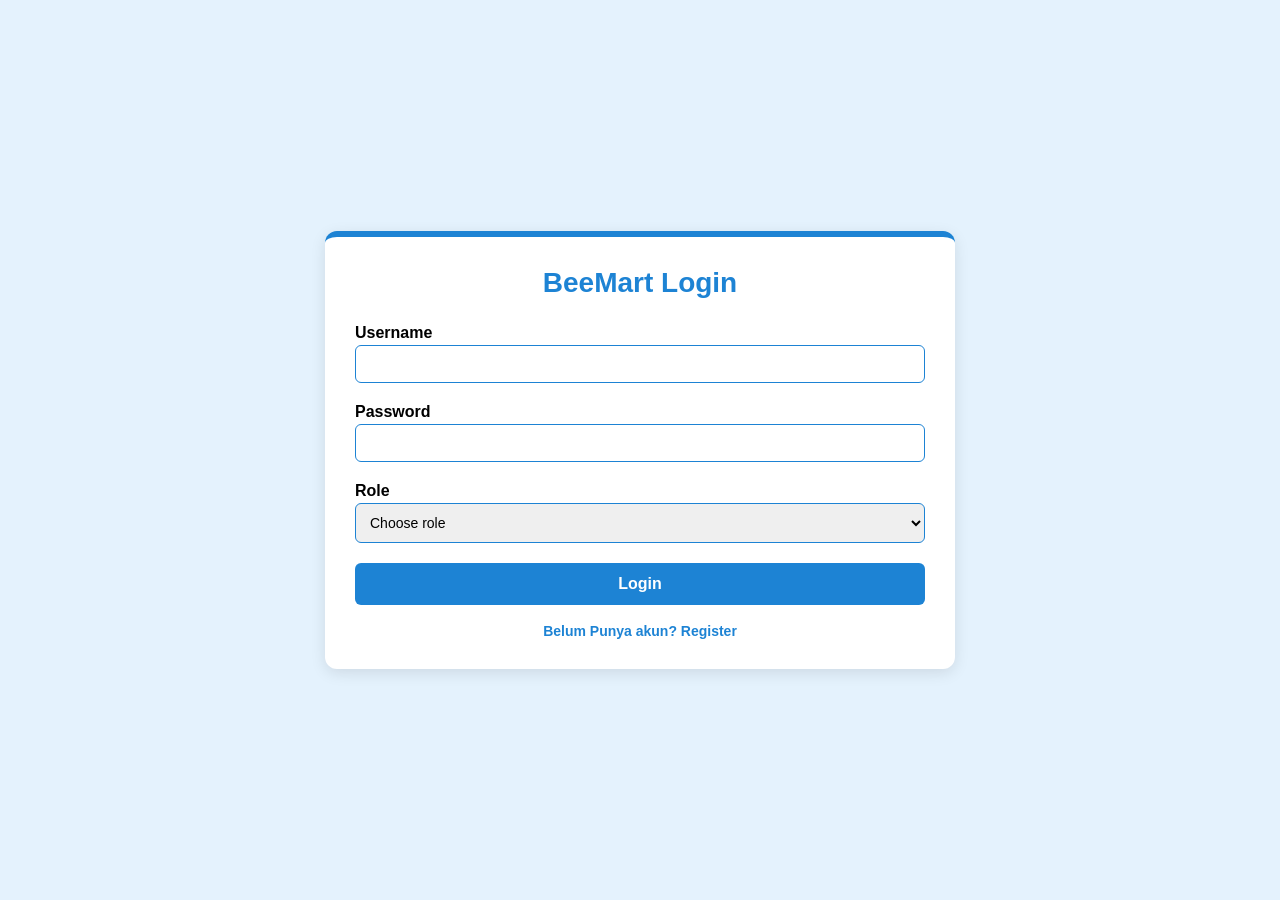
==== Frontend/index.html @ 0dc08c5c "Initial commit: BeeMart Project" ====
<!DOCTYPE html>
<html lang="en">
<head>
    <meta charset="UTF-8">
    <meta name="viewport" content="width=device-width, initial-scale=1.0">
    <link rel="stylesheet" href="style.css">
    <title>BeeMart/Login</title>
</head>
<body>

    <div class="container">
        <h1>BeeMart Login</h1>

        <form id="loginForm">
            <h4>Username</h4>
            <input type="text" id="username" required>

            <h4>Password</h4>
            <input type="password" id="password" required>

            <h4>Role</h4>
            <select id="role" required>
                <option value="" disabled selected>Choose role</option>
                <option value="Admin">Admin</option>
                <option value="Kasir">Kasir</option>
            </select>

            <button type="submit">Login</button>
            <p><b>Belum Punya akun? <a href="register.html">Register</a></b></p>
        </form>
    </div>

    <script>
        const API_BASE = 'http://localhost:5046/api/v1';

        function showToast(message, type = 'error') {
            const colors = { success: '#1d83d4', error: '#f84131', info: '#005499' };
            const t = document.createElement('div');
            t.style.cssText = `
                position: fixed; top: 20px; right: 20px;
                padding: 12px 20px; background: ${colors[type] || colors.info};
                color: white; border-radius: 8px; font-weight: bold;
                font-size: 14px; box-shadow: 0 4px 15px rgba(0,0,0,0.2);
                z-index: 9999; max-width: 350px;
            `;
            t.textContent = message;
            document.body.appendChild(t);
            setTimeout(() => t.remove(), 3000);
        }

        const form = document.getElementById("loginForm");

        form.addEventListener("submit", async function(event) {
            event.preventDefault();

            const username = document.getElementById("username").value.trim();
            const password = document.getElementById("password").value;
            const role = document.getElementById("role").value;

            if (!username || !password || !role) {
                showToast('Username, Password, dan Role wajib diisi.');
                return;
            }

            try {
                const res = await fetch(`${API_BASE}/auth/login`, {
                    method: 'POST',
                    headers: { 'Content-Type': 'application/json' },
                    body: JSON.stringify({ username, password, role })
                });

                if (!res.ok) {
                    const err = await res.json().catch(() => ({}));
                    throw new Error(err.message || 'Invalid login');
                }

                const user = await res.json();

                // Simpan user login
                localStorage.setItem('currentUser', JSON.stringify(user));

                showToast(`Selamat datang, ${user.fullName}`, 'success');

                // Redirect sesuai role
                setTimeout(() => {
                    if (user.role === 'Kasir') {
                        window.location.href = 'cashier.html';
                    } else if (user.role === 'Admin') {
                        window.location.href = 'admin.html';
                    }
                }, 700);

            } catch (err) {
                showToast(err.message);
            }
        });

        // Kalau sudah login, redirect otomatis
        const existing = localStorage.getItem('currentUser');
        if (existing) {
            try {
                const u = JSON.parse(existing);
                if (u.role === 'Kasir') window.location.href = 'cashier.html';
                else if (u.role === 'Admin') window.location.href = 'admin.html';
            } catch {}
        }
    </script>

</body>
</html>
---- Frontend/style.css ----
:root{
    --blue: #1d83d4;
    --hoverBlue: #005499;
    --redLogout: #f84131;
    --redLogoutHover: #a0291f;
}


* {
    margin: 0;
    padding: 0;
    box-sizing: border-box;
}


/*login and register*/
body {
    font-family: Arial, sans-serif;
    background-color: #e4f2fd;
    display: flex;
    justify-content: center;
    align-items: center;
    min-height: 100vh;
}

.container {
    background-color: white;
    padding: 30px;
    width: 70vh;
    border-radius: 12px;
    box-shadow: 0 4px 15px rgba(0, 0, 0, 0.1);
    border-top: 6px solid #1d83d4;
}

h1 {
    text-align: center;
    margin-bottom: 25px;
    color: var(--blue);
    font-size: 28px;
}

form {
    display: flex;
    flex-direction: column;
}

form h4 {
    margin-bottom: 3px;
}

label {
    font-weight: bold;
    
}

input, select {
    padding: 10px;
    margin-bottom: 20px;
    border: 1px solid var(--blue);
    border-radius: 6px;
    font-size: 14px;
}

input:focus, select:focus {
    outline: none;
    border-color: var(--blue);
}

button {
    padding: 12px;
    background-color: var(--blue);
    color: white;
    border: none;
    border-radius: 6px;
    font-size: 16px;
    font-weight: bold;
    cursor: pointer;
    margin-bottom: 18px;
}

button:hover {
    background-color: var(--hoverBlue);
}

form p {
    color: var(--blue);
    text-align: center;
    font-size: 14px;
}
form a {
    text-decoration: none;
    color: var(--blue);
}
form a:hover{
    color: var(--hoverBlue);
}

/*Cashier & admin*/
.cashier-page {
    display: block;
    min-width: 100vh;
    background-color: #e4f2fd;
    
}

.navbar {
    display: flex;
    justify-content: space-between;
    align-items: center;
    padding: 15px 40px;
    background-color:var(--blue);    
    position: sticky;
    top: 0;
    z-index: 1000;
}

.logo {
    font-size: 26px;
    font-weight: bold;
    color: white;
    text-decoration: none;
}

.nav-links {
    display: flex;
    list-style: none;
    gap: 30px;
}

.nav-links a {
    text-decoration: none;
    font-size: 15px;
    transition: 0.3s;
}

.nav-links a:hover,
.nav-links a.active {
    color: var(--blue);
}

.nav-right {
    display: flex;
    align-items: center;
    gap: 20px;
}

#tanggal {
    color: white;
    font-size: 15px;
}

.logout-btn {
    background-color: var(--redLogout);
    color: white;
    padding: 10px 22px;
    border-radius: 8px;
    text-decoration: none;
    transition: 0.3s;
}

.logout-btn:hover {
    background-color: var(--redLogoutHover);
}

.kotak {
    background-color: white;
    margin: 30px auto;
    padding: 25px 30px;
    width: 90%;
    max-width: 850px;
    border-radius: 12px;
    box-shadow: 0 4px 15px rgba(0, 0, 0, 0.1);
}

.tab-switch {
    display: flex;
    gap: 10px;
    margin-bottom: 20px;
    border-bottom: 2px solid var(--blue);
    padding-bottom: 10px;
}

.tab-btn {
    background-color: #e4f2fd;
    color: var(--blue);
    border: none;
    padding: 10px 18px;
    border-radius: 8px;
    font-weight: bold;
    cursor: pointer;
    margin-bottom: 0;
    transition: 0.3s;
}

.tab-btn.active,
.tab-btn:hover {
    background-color: var(--blue);
    color: white;
}

.invoice-row {
    justify-content: space-between;
    align-items: center;
    background-color: #e4f2fd;
    padding: 10px 15px;
    border-radius: 8px;
    margin-bottom: 15px;
    font-size: 15px;
}

.invoice-label {
    font-weight: bold;
}


.search-row input {
    width: 100%;
    margin-bottom: 12px;
}

.produk-list {
    overflow-y: auto;
    margin-bottom: 20px;
}

.produk-item {
    display: flex;
    justify-content: space-between;
    align-items: center;
    padding: 10px 15px;
    border-bottom: 1px solid var(--blue);
}

.produk-item:last-child {
    border-bottom: none;
}

.produk-item .nama {
    font-weight: bold;
    
}

.produk-item .harga {
    color: var(--blue);
    font-size: 13px;
    margin-left: 10px;
}

.produk-item button {
    margin-bottom: 0;
    padding: 6px 14px;
    font-size: 13px;
    background-color: var(--blue);
}

.daftar-belanja {
    margin-bottom: 15px;
}

.daftar-belanja h4 {
    margin-bottom: 10px;
    
}

.cart-list {
    border: 1px solid #e4f2fd;
    border-radius: 8px;
    min-height: 60px;
}

.cart-item {
    display: flex;
    justify-content: space-between;
    align-items: center;
    padding: 8px 0;
    border-bottom: 1px dashed #dceaf5;
}

.cart-item:last-child {
    border-bottom: none;
}

.cart-item .info {
    display: flex;
    flex-direction: column;
}

.cart-item .info .nama {
    font-weight: bold;
    
}

.cart-item .info .qty {
    font-size: 12px;
    color: var(--blue);
}

.cart-item .hapus-btn {
    background-color: var(--redLogout);
    color: white;
    border: none;
    padding: 5px 12px;
    border-radius: 6px;
    cursor: pointer;
    font-size: 12px;
    margin-bottom: 0;
}

.cart-item .hapus-btn:hover {
    background-color: var(--redLogoutHover);
}

.empty-cart {
    color: #999;
    font-size: 13px;
    text-align: center;
    padding: 10px 0;
}

.total-row {
    display: flex;
    align-items: right;
    justify-content: flex-end;
    font-size: 18px;
    font-weight: bold;
    padding: 12px 15px;
    margin-bottom: 15px;
    gap: 5px;
}

.total-row #totalHarga {
    color: var(--blue);
}

.bayar-btn {
    width: 100%;
    padding: 14px;
    font-size: 16px;
    margin-bottom: 0;
}

.history-item {
    padding: 10px 0;
    border-bottom: 1px dashed #dceaf5;
    font-size: 14px;
}

.history-item:last-child {
    border-bottom: none;
}

.history-item .inv {
    font-weight: bold;
    color: var(--blue);
    font-family: monospace;
}

.history-item .detail {
    color: #555;
    font-size: 13px;
    margin-top: 4px;
}

.history-item .total {
    font-weight: bold;
    
}

button.btn-pilih {
    padding: 6px 10px;
    background-color: var(--blue);
    color: white;
    border: none;
    border-radius: 6px;
    font-size: 14px;
    font-weight: bold;
    cursor: pointer;
    margin-bottom: -1px;
}

.panel-pilih {
    margin-bottom: 20px;
}

.panel-pilih-inner {
    background-color: #e4f2fd;
    border: 1px solid var(--blue);
    border-radius: 8px;
    padding: 12px 15px;
    font-size: 14px;
}

.panel-atas {
    display: flex;
    gap: 6px;
    align-items: center;
    margin-bottom: 10px;
}

.panel-bawah {
    display: flex;
    align-items: flex-start;
    justify-content: space-between;
    gap: 20px;
}

.panel-kiri,
.panel-stock-kolom {
    display: flex;
    flex-direction: column;
    gap: 2px;           
}

.panel-harga,
.panel-stock {
    font-weight: bold;
    font-size: 15px;
}

.panel-kanan {
    display: flex;
    align-items: center;
    margin-left: auto;  
    padding-top: 0;    
}

.panel-qty-row {
    display: flex;
    align-items: center;
    gap: 8px;
}


.input-qty {
    width: 70px;
    padding: 6px 8px;
    border: 1px solid var(--blue);
    border-radius: 6px;
    font-size: 14px;
    margin-bottom: 0;
}

.btn-masukkan {
    padding: 6px 12px;
    font-size: 13px;
    background-color: var(--blue);
    color: white;
    border: none;
    border-radius: 6px;
    font-weight: bold;
    cursor: pointer;
    margin-bottom: 0;
}

.btn-masukkan:hover {
    background-color: var(--hoverBlue);
}
button.hapus-btn {
    padding: 6px 10px;
    background-color: var(--redLogout);
    color: white;
    border: none;
    border-radius: 6px;
    font-size: 14px;
    font-weight: bold;
    cursor: pointer;
    margin-bottom: -1px;
}

.btn-masukkan:hover {
    background-color: var(--hoverBlue);
}

.panel-nilai {
    font-weight: bold;
}

.metode-row {
    display: flex;
    align-items: center;
    justify-content: flex-end;
    gap: 10px;
    margin-bottom: 15px;
}

.metode-label {
    font-weight: bold;
    font-size: 14px;
}

.metode-select {
    padding: 8px 70px 8px 10px;
    border: 1px solid var(--blue);
    border-radius: 6px;
    font-size: 14px;
    margin-bottom: 0;
    background-color: white;
    cursor: pointer;
    text-align: left;
}

/* ===== History Transaction ===== */
.history-header {
    margin-bottom: 15px;
}

.history-title {
    font-style: italic;
    font-size: 15px;
    margin-bottom: 10px;
    color: #999;
}

.history-kasir {
    font-weight: bold;
    color: var(--blue);
    font-size: 13px;
}

.history-filter {
    display: flex;
    align-items: center;
    gap: 10px;
    flex-wrap: wrap;
}

.history-filter-label {
    font-weight: bold;
    font-size: 14px;
}

.history-date-wrap {
    position: relative;
    display: flex;
    align-items: center;
}

.history-date-input {
    padding: 8px 34px 8px 10px;
    border: 1px solid var(--blue);
    border-radius: 6px;
    font-size: 14px;
    margin-bottom: 0;
    width: 150px;
}

.history-date-picker {
    position: absolute;
    left: 0;
    top: 0;
    width: 100%;
    height: 100%;
    opacity: 0;
    pointer-events: none;
}

.history-cal-icon {
    position: absolute;
    right: 8px;
    cursor: pointer;
    font-size: 16px;
    user-select: none;
}

.history-cari-btn {
    padding: 8px 16px;
    font-size: 14px;
    background-color: var(--blue);
    color: white;
    border: none;
    border-radius: 6px;
    font-weight: bold;
    cursor: pointer;
    margin-bottom: 0;
}

.history-cari-btn:hover {
    background-color: var(--hoverBlue);
}

.history-table-wrap {
    overflow: hidden;
}

/* ===== Pagination History ===== */
.history-pagination {
    display: flex;
    justify-content: center;
    align-items: center;
    gap: 6px;
    margin-top: 15px;
    flex-wrap: wrap;
}

.history-pagination button {
    padding: 6px 12px;
    font-size: 14px;
    background-color: #e4f2fd;
    color: var(--blue);
    border: 1px solid var(--blue);
    border-radius: 6px;
    font-weight: bold;
    cursor: pointer;
    margin-bottom: 0;
}

.history-pagination button:hover {
    background-color: var(--blue);
    color: white;
}

.history-pagination button.active {
    background-color: var(--blue);
    color: white;
}

.history-pagination button:disabled {
    opacity: 0.5;
    cursor: not-allowed;
}

/* ===== Dropdown "..." pagination ===== */
.page-more {
    position: relative;
    display: inline-block;
}

.page-more-menu {
    display: none;
    position: absolute;
    bottom: 100%;
    left: 50%;
    transform: translateX(-50%);
    margin-bottom: 6px;
    background-color: white;
    border: 1px solid var(--blue);
    border-radius: 6px;
    padding: 6px;
    box-shadow: 0 4px 12px rgba(0,0,0,0.15);
    z-index: 50;
    max-height: 220px;
    overflow-y: auto;
    flex-wrap: wrap;
    gap: 4px;
    width: max-content;
    max-width: 220px;
}

.page-more-menu.show {
    display: flex;
}

.page-more-menu button {
    padding: 6px 10px;
    font-size: 13px;
    background-color: #e4f2fd;
    color: var(--blue);
    border: 1px solid var(--blue);
    border-radius: 6px;
    font-weight: bold;
    cursor: pointer;
    margin-bottom: 0;
}

.page-more-menu button:hover {
    background-color: var(--blue);
    color: white;
}

.page-more-menu button.active {
    background-color: var(--blue);
    color: white;
}

.page-more-btn {
    padding: 6px 12px;
    font-size: 14px;
    background-color: #e4f2fd;
    color: var(--blue);
    border: 1px solid var(--blue);
    border-radius: 6px;
    font-weight: bold;
    cursor: pointer;
    margin-bottom: 0;
}

.page-more-btn:hover {
    background-color: var(--blue);
    color: white;
}
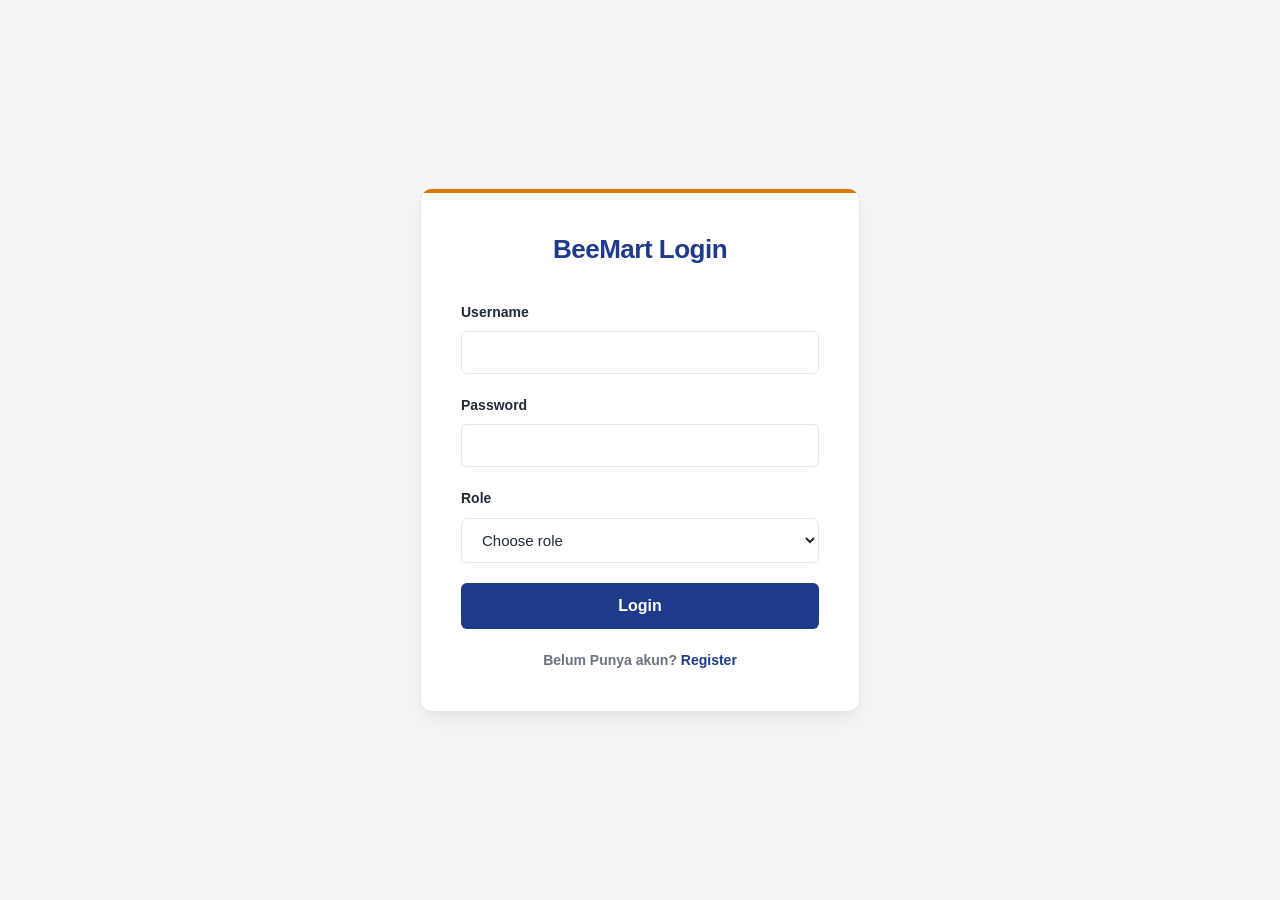
==== commit b12ff983: "revisi" ====
--- a/Frontend/index.html
+++ b/Frontend/index.html
@@ -23,7 +23,7 @@
             <select id="role" required>
                 <option value="" disabled selected>Choose role</option>
                 <option value="Admin">Admin</option>
-                <option value="Kasir">Kasir</option>
+                <option value="Cashier">Kasir</option>
             </select>
 
             <button type="submit">Login</button>
@@ -31,81 +31,45 @@
         </form>
     </div>
 
-    <script>
-        const API_BASE = 'http://localhost:5046/api/v1';
+<script>
+    const API_BASE = 'http://localhost:5046/api/v1';
 
-        function showToast(message, type = 'error') {
-            const colors = { success: '#1d83d4', error: '#f84131', info: '#005499' };
-            const t = document.createElement('div');
-            t.style.cssText = `
-                position: fixed; top: 20px; right: 20px;
-                padding: 12px 20px; background: ${colors[type] || colors.info};
-                color: white; border-radius: 8px; font-weight: bold;
-                font-size: 14px; box-shadow: 0 4px 15px rgba(0,0,0,0.2);
-                z-index: 9999; max-width: 350px;
-            `;
-            t.textContent = message;
-            document.body.appendChild(t);
-            setTimeout(() => t.remove(), 3000);
+    function showToast(message, type = 'error') {
+        const colors = { success: '#1d83d4', error: '#f84131', info: '#005499' };
+        const t = document.createElement('div');
+        t.style.cssText = `position:fixed;top:20px;right:20px;padding:12px 20px;background:${colors[type]};color:white;border-radius:8px;font-weight:bold;z-index:9999;`;
+        t.textContent = message;
+        document.body.appendChild(t);
+        setTimeout(() => t.remove(), 3000);
+    }
+
+    document.getElementById("loginForm").addEventListener("submit", async function(e) {
+        e.preventDefault();
+        const username = document.getElementById("username").value.trim();
+        const password = document.getElementById("password").value;
+        const role = document.getElementById("role").value; // Pastikan value di HTML adalah "Admin" dan "Cashier"
+
+        try {
+            const res = await fetch(`${API_BASE}/auth/login`, {
+                method: 'POST',
+                headers: { 'Content-Type': 'application/json' },
+                body: JSON.stringify({ username, password, role })
+            });
+            const data = await res.json();
+
+            if (!res.ok) throw new Error(data.message || 'Invalid login');
+
+            // Simpan Token & Data User
+            localStorage.setItem('currentUser', JSON.stringify(data));
+            showToast(`Selamat datang, ${data.fullName}`, 'success');
+            
+            setTimeout(() => {
+                window.location.href = data.role === 'Cashier' ? 'cashier.html' : 'admin.html';
+            }, 700);
+        } catch (err) {
+            showToast(err.message);
         }
-
-        const form = document.getElementById("loginForm");
-
-        form.addEventListener("submit", async function(event) {
-            event.preventDefault();
-
-            const username = document.getElementById("username").value.trim();
-            const password = document.getElementById("password").value;
-            const role = document.getElementById("role").value;
-
-            if (!username || !password || !role) {
-                showToast('Username, Password, dan Role wajib diisi.');
-                return;
-            }
-
-            try {
-                const res = await fetch(`${API_BASE}/auth/login`, {
-                    method: 'POST',
-                    headers: { 'Content-Type': 'application/json' },
-                    body: JSON.stringify({ username, password, role })
-                });
-
-                if (!res.ok) {
-                    const err = await res.json().catch(() => ({}));
-                    throw new Error(err.message || 'Invalid login');
-                }
-
-                const user = await res.json();
-
-                // Simpan user login
-                localStorage.setItem('currentUser', JSON.stringify(user));
-
-                showToast(`Selamat datang, ${user.fullName}`, 'success');
-
-                // Redirect sesuai role
-                setTimeout(() => {
-                    if (user.role === 'Kasir') {
-                        window.location.href = 'cashier.html';
-                    } else if (user.role === 'Admin') {
-                        window.location.href = 'admin.html';
-                    }
-                }, 700);
-
-            } catch (err) {
-                showToast(err.message);
-            }
-        });
-
-        // Kalau sudah login, redirect otomatis
-        const existing = localStorage.getItem('currentUser');
-        if (existing) {
-            try {
-                const u = JSON.parse(existing);
-                if (u.role === 'Kasir') window.location.href = 'cashier.html';
-                else if (u.role === 'Admin') window.location.href = 'admin.html';
-            } catch {}
-        }
-    </script>
-
+    });
+</script>
 </body>
 </html>
--- a/Frontend/style.css
+++ b/Frontend/style.css
@@ -1,43 +1,81 @@
-
-:root{
-    --blue: #1d83d4;
-    --hoverBlue: #005499;
-    --redLogout: #f84131;
-    --redLogoutHover: #a0291f;
-}
-
+:root {
+    --primary: #1e3a8a;
+    --primary-hover: #172554;
+    --primary-light: #eff6ff;
+    --accent: #d97706;
+    --accent-hover: #b45309;
+    --danger: #dc2626;
+    --danger-hover: #991b1b;
+    --text-main: #1f2937;
+    --text-muted: #6b7280;
+    --bg-body: #f3f4f6;
+    --bg-card: #ffffff;
+    --border-color: #e5e7eb;
+    --shadow-sm: 0 1px 2px 0 rgba(0, 0, 0, 0.05);
+    --shadow-md: 0 4px 6px -1px rgba(0, 0, 0, 0.05), 0 2px 4px -1px rgba(0, 0, 0, 0.03);
+    --shadow-lg: 0 10px 15px -3px rgba(0, 0, 0, 0.05), 0 4px 6px -2px rgba(0, 0, 0, 0.025);
+    --radius-sm: 6px;
+    --radius-md: 8px;
+    --radius-lg: 12px;
+}
 
 * {
     margin: 0;
     padding: 0;
     box-sizing: border-box;
-}
-
-
-/*login and register*/
+    font-family: 'Inter', 'Segoe UI', Tahoma, Geneva, Verdana, sans-serif;
+}
+
 body {
-    font-family: Arial, sans-serif;
-    background-color: #e4f2fd;
+    background-color: var(--bg-body);
+    color: var(--text-main);
     display: flex;
     justify-content: center;
     align-items: center;
     min-height: 100vh;
+    line-height: 1.6;
+    margin: 0;
+    padding: 0;
+    overflow-x: hidden;
+}
+
+body.cashier-page {
+    display: flex;
+    flex-direction: column;
+    align-items: center;
+    justify-content: flex-start;
+    min-height: 100vh;
 }
 
 .container {
-    background-color: white;
-    padding: 30px;
-    width: 70vh;
-    border-radius: 12px;
-    box-shadow: 0 4px 15px rgba(0, 0, 0, 0.1);
-    border-top: 6px solid #1d83d4;
+    background-color: var(--bg-card);
+    padding: 40px;
+    width: 100%;
+    max-width: 440px;
+    border-radius: var(--radius-lg);
+    box-shadow: var(--shadow-lg);
+    border: 1px solid var(--border-color);
+    position: relative;
+    overflow: hidden;
+}
+
+.container::before {
+    content: '';
+    position: absolute;
+    top: 0;
+    left: 0;
+    width: 100%;
+    height: 4px;
+    background-color: var(--accent);
 }
 
 h1 {
     text-align: center;
-    margin-bottom: 25px;
-    color: var(--blue);
-    font-size: 28px;
+    margin-bottom: 30px;
+    color: var(--primary);
+    font-size: 26px;
+    font-weight: 700;
+    letter-spacing: -0.5px;
 }
 
 form {
@@ -46,488 +84,479 @@
 }
 
 form h4 {
-    margin-bottom: 3px;
-}
-
-label {
-    font-weight: bold;
-    
+    margin-bottom: 8px;
+    font-size: 14px;
+    color: var(--text-main);
+    font-weight: 600;
 }
 
 input, select {
-    padding: 10px;
+    padding: 12px 16px;
     margin-bottom: 20px;
-    border: 1px solid var(--blue);
-    border-radius: 6px;
-    font-size: 14px;
+    border: 1px solid var(--border-color);
+    border-radius: var(--radius-sm);
+    font-size: 15px;
+    color: var(--text-main);
+    background-color: var(--bg-card);
+    transition: all 0.2s ease;
 }
 
 input:focus, select:focus {
     outline: none;
-    border-color: var(--blue);
+    border-color: var(--primary);
+    box-shadow: 0 0 0 3px var(--primary-light);
 }
 
 button {
-    padding: 12px;
-    background-color: var(--blue);
+    padding: 14px;
+    background-color: var(--primary);
     color: white;
     border: none;
-    border-radius: 6px;
+    border-radius: var(--radius-sm);
     font-size: 16px;
-    font-weight: bold;
+    font-weight: 600;
     cursor: pointer;
-    margin-bottom: 18px;
+    transition: background-color 0.2s ease, transform 0.1s ease;
+    margin-bottom: 20px;
 }
 
 button:hover {
-    background-color: var(--hoverBlue);
+    background-color: var(--primary-hover);
+}
+
+button:active {
+    transform: scale(0.98);
 }
 
 form p {
-    color: var(--blue);
+    color: var(--text-muted);
     text-align: center;
     font-size: 14px;
 }
+
 form a {
     text-decoration: none;
-    color: var(--blue);
-}
-form a:hover{
-    color: var(--hoverBlue);
-}
-
-/*Cashier & admin*/
+    color: var(--primary);
+    font-weight: 600;
+}
+
+form a:hover {
+    color: var(--accent);
+}
+
 .cashier-page {
-    display: block;
-    min-width: 100vh;
-    background-color: #e4f2fd;
-    
+    display: flex;
+    flex-direction: column;
+    align-items: center;
+    justify-content: flex-start;
+    min-height: 100vh;
+    width: 100%;
 }
 
 .navbar {
     display: flex;
     justify-content: space-between;
     align-items: center;
-    padding: 15px 40px;
-    background-color:var(--blue);    
+    padding: 16px 48px;
+    background-color: var(--primary);
+    color: white;
     position: sticky;
     top: 0;
     z-index: 1000;
+    box-shadow: var(--shadow-md);
+    width: 100%;
 }
 
 .logo {
-    font-size: 26px;
-    font-weight: bold;
+    font-size: 24px;
+    font-weight: 800;
     color: white;
     text-decoration: none;
-}
-
-.nav-links {
-    display: flex;
-    list-style: none;
-    gap: 30px;
-}
-
-.nav-links a {
+    letter-spacing: 1px;
+}
+
+.logo-bee {
+    color: var(--accent); 
+}
+
+.nav-right {
+    display: flex;
+    align-items: center;
+    gap: 24px;
+}
+
+#headerInfo {
+    color: #e2e8f0 !important;
+    font-size: 14px;
+    font-weight: 500;
+    letter-spacing: 0.5px;
+}
+
+.logout-btn {
+    background-color: var(--danger);
+    color: white;
+    padding: 8px 20px;
+    border: 1px solid rgba(255, 255, 255, 0.4);
+    border-radius: var(--radius-sm);
+    font-weight: 600;
     text-decoration: none;
+    font-size: 14px;
+    transition: all 0.2s ease;
+    border-color: var(--danger);
+}
+
+.logout-btn:hover {
+    background-color: var(--danger-hover);
+    border-color: var(--danger-hover);
+}
+
+.kotak {
+    background-color: var(--bg-card);
+    margin: 40px auto;
+    padding: 32px;
+    width: 95%;
+    max-width: 980px;
+    border-radius: var(--radius-lg);
+    box-shadow: var(--shadow-lg);
+    border: 1px solid var(--border-color);
+}
+
+.tab-switch {
+    display: flex;
+    gap: 8px;
+    margin-bottom: 32px;
+    border-bottom: 1px solid var(--border-color);
+}
+
+.tab-btn {
+    background: transparent;
+    color: var(--text-muted);
+    border: none;
+    padding: 12px 24px;
+    font-weight: 600;
     font-size: 15px;
-    transition: 0.3s;
-}
-
-.nav-links a:hover,
-.nav-links a.active {
-    color: var(--blue);
-}
-
-.nav-right {
-    display: flex;
-    align-items: center;
-    gap: 20px;
-}
-
-#tanggal {
-    color: white;
-    font-size: 15px;
-}
-
-.logout-btn {
-    background-color: var(--redLogout);
-    color: white;
-    padding: 10px 22px;
-    border-radius: 8px;
-    text-decoration: none;
-    transition: 0.3s;
-}
-
-.logout-btn:hover {
-    background-color: var(--redLogoutHover);
-}
-
-.kotak {
-    background-color: white;
-    margin: 30px auto;
-    padding: 25px 30px;
-    width: 90%;
-    max-width: 850px;
-    border-radius: 12px;
-    box-shadow: 0 4px 15px rgba(0, 0, 0, 0.1);
-}
-
-.tab-switch {
-    display: flex;
-    gap: 10px;
-    margin-bottom: 20px;
-    border-bottom: 2px solid var(--blue);
-    padding-bottom: 10px;
-}
-
-.tab-btn {
-    background-color: #e4f2fd;
-    color: var(--blue);
-    border: none;
-    padding: 10px 18px;
-    border-radius: 8px;
-    font-weight: bold;
     cursor: pointer;
-    margin-bottom: 0;
-    transition: 0.3s;
-}
-
-.tab-btn.active,
+    margin-bottom: -1px;
+    border-bottom: 3px solid transparent;
+    border-radius: 0;
+    transition: all 0.2s ease;
+}
+
 .tab-btn:hover {
-    background-color: var(--blue);
-    color: white;
+    color: var(--primary);
+    background-color: #dbebff;
+}
+
+.tab-btn.active {
+    color: var(--primary);
+    border-bottom: 3px solid var(--accent);
 }
 
 .invoice-row {
+    display: flex;
     justify-content: space-between;
     align-items: center;
-    background-color: #e4f2fd;
-    padding: 10px 15px;
-    border-radius: 8px;
-    margin-bottom: 15px;
-    font-size: 15px;
-}
-
-.invoice-label {
-    font-weight: bold;
-}
-
+    background-color: var(--primary-light);
+    padding: 16px 24px;
+    border-radius: var(--radius-md);
+    margin-bottom: 24px;
+    font-size: 16px;
+    font-weight: 600;
+    color: var(--primary);
+    border: 1px solid #dbeafe;
+}
+
+.text-cari p {
+    font-size: 14px;
+    color: var(--text-muted);
+    margin-bottom: 12px;
+}
 
 .search-row input {
     width: 100%;
-    margin-bottom: 12px;
+    margin-bottom: 24px;
+    background-color: var(--bg-body);
+    border: 1px solid var(--border-color);
 }
 
 .produk-list {
     overflow-y: auto;
+    margin-bottom: 24px;
+    border: 1px solid var(--border-color);
+    border-radius: var(--radius-md);
+}
+
+.produk-list table {
+    width: 100%;
+    border-collapse: collapse;
+}
+
+.produk-list th {
+    background-color: var(--primary-light);
+    color: var(--primary);
+    padding: 14px 16px !important;
+    font-weight: 600;
+    font-size: 13px;
+    text-transform: uppercase;
+    letter-spacing: 0.5px;
+    border-bottom: 1px solid var(--border-color);
+}
+
+.produk-list td {
+    padding: 14px 16px !important;
+    border-bottom: 1px solid var(--border-color) !important;
+    border-left: none !important;
+    border-right: none !important;
+    font-size: 14px;
+    color: var(--text-main);
+}
+
+.produk-list tr:hover {
+    background-color: var(--bg-body);
+}
+
+.btn-pilih {
+    background-color: transparent;
+    color: var(--primary);
+    border: 1px solid var(--primary);
+    padding: 6px 16px;
+    border-radius: var(--radius-sm);
+    font-weight: 600;
+    cursor: pointer;
+    margin-bottom: 0;
+    font-size: 13px;
+    transition: all 0.2s ease;
+}
+
+.btn-pilih:hover {
+    background-color: var(--primary);
+    color: white;
+}
+
+.panel-pilih-inner {
+    background-color: var(--bg-body);
+    border: 1px solid var(--border-color);
+    border-radius: var(--radius-md);
+    padding: 24px;
+    margin-bottom: 24px;
+}
+
+.panel-atas {
+    display: flex;
+    gap: 8px;
+    align-items: center;
     margin-bottom: 20px;
-}
-
-.produk-item {
-    display: flex;
+    padding-bottom: 16px;
+    border-bottom: 1px solid var(--border-color);
+}
+
+.panel-nilai {
+    font-weight: 600;
+    font-size: 16px;
+    color: var(--primary);
+}
+
+.panel-bawah {
+    display: flex;
+    align-items: center;
     justify-content: space-between;
-    align-items: center;
-    padding: 10px 15px;
-    border-bottom: 1px solid var(--blue);
-}
-
-.produk-item:last-child {
-    border-bottom: none;
-}
-
-.produk-item .nama {
-    font-weight: bold;
-    
-}
-
-.produk-item .harga {
-    color: var(--blue);
+    gap: 24px;
+    flex-wrap: wrap;
+}
+
+.panel-label {
     font-size: 13px;
-    margin-left: 10px;
-}
-
-.produk-item button {
-    margin-bottom: 0;
-    padding: 6px 14px;
+    color: var(--text-muted);
+    margin-bottom: 4px;
+}
+
+.panel-harga, .panel-stock {
+    font-weight: 700;
+    font-size: 18px;
+    color: var(--text-main);
+}
+
+.panel-qty-row {
+    display: flex;
+    align-items: center;
+    gap: 12px;
+}
+
+.input-qty {
+    width: 80px;
+    padding: 10px;
+    margin-bottom: 0;
+    text-align: center;
+    font-weight: 600;
+}
+
+.btn-masukkan {
+    background-color: var(--accent);
+    color: white;
+    border: none;
+    padding: 10px 20px;
+    border-radius: var(--radius-sm);
+    font-weight: 600;
+    margin-bottom: 0;
+    font-size: 14px;
+}
+
+.btn-masukkan:hover {
+    background-color: var(--accent-hover);
+}
+
+.daftar-belanja h4 {
+    font-size: 16px;
+    margin-bottom: 16px;
+    font-weight: 600;
+    color: var(--text-main);
+}
+
+.cart-list {
+    border: 1px solid var(--border-color);
+    border-radius: var(--radius-md);
+    min-height: 80px;
+}
+
+.cart-list table {
+    width: 100%;
+    border-collapse: collapse;
+}
+
+.cart-list th {
+    background-color: var(--bg-body);
+    color: var(--text-muted);
+    padding: 12px 16px !important;
     font-size: 13px;
-    background-color: var(--blue);
-}
-
-.daftar-belanja {
-    margin-bottom: 15px;
-}
-
-.daftar-belanja h4 {
-    margin-bottom: 10px;
-    
-}
-
-.cart-list {
-    border: 1px solid #e4f2fd;
-    border-radius: 8px;
-    min-height: 60px;
-}
-
-.cart-item {
-    display: flex;
-    justify-content: space-between;
-    align-items: center;
-    padding: 8px 0;
-    border-bottom: 1px dashed #dceaf5;
-}
-
-.cart-item:last-child {
-    border-bottom: none;
-}
-
-.cart-item .info {
-    display: flex;
-    flex-direction: column;
-}
-
-.cart-item .info .nama {
-    font-weight: bold;
-    
-}
-
-.cart-item .info .qty {
+    font-weight: 600;
+    text-align: left;
+    border-bottom: 1px solid var(--border-color);
+}
+
+.cart-list td {
+    padding: 12px 16px !important;
+    border-bottom: 1px solid var(--border-color) !important;
+    border-left: none !important;
+    border-right: none !important;
+    font-size: 14px;
+}
+
+.hapus-btn {
+    background-color: #fee2e2;
+    color: var(--danger);
+    border: 1px solid #fecaca;
+    padding: 6px 12px;
+    border-radius: var(--radius-sm);
     font-size: 12px;
-    color: var(--blue);
-}
-
-.cart-item .hapus-btn {
-    background-color: var(--redLogout);
-    color: white;
-    border: none;
-    padding: 5px 12px;
-    border-radius: 6px;
+    font-weight: 600;
     cursor: pointer;
-    font-size: 12px;
-    margin-bottom: 0;
-}
-
-.cart-item .hapus-btn:hover {
-    background-color: var(--redLogoutHover);
+    margin-bottom: 0;
+    transition: all 0.2s ease;
+}
+
+.hapus-btn:hover {
+    background-color: var(--danger);
+    color: white;
 }
 
 .empty-cart {
-    color: #999;
-    font-size: 13px;
+    color: var(--text-muted);
+    font-size: 14px;
     text-align: center;
-    padding: 10px 0;
+    padding: 32px 0;
+    font-style: italic;
+    display: block;
+    width: 100%;
 }
 
 .total-row {
     display: flex;
-    align-items: right;
+    align-items: center;
     justify-content: flex-end;
     font-size: 18px;
-    font-weight: bold;
-    padding: 12px 15px;
-    margin-bottom: 15px;
-    gap: 5px;
+    font-weight: 600;
+    padding: 24px 0;
+    margin-bottom: 8px;
+    gap: 16px;
+    border-top: 1px solid var(--border-color);
 }
 
 .total-row #totalHarga {
-    color: var(--blue);
+    color: var(--primary);
+    font-size: 28px;
+    font-weight: 800;
+}
+
+.metode-row {
+    display: flex;
+    align-items: center;
+    justify-content: flex-end;
+    gap: 16px;
+    margin-bottom: 32px;
+}
+
+.metode-label {
+    font-weight: 500;
+    font-size: 14px;
+    color: var(--text-muted);
+}
+
+.metode-select {
+    padding: 10px 32px 10px 16px;
+    margin-bottom: 0;
+    font-weight: 600;
+    color: var(--primary);
+    background-color: var(--primary-light);
+    border: 1px solid #dbeafe;
 }
 
 .bayar-btn {
     width: 100%;
-    padding: 14px;
+    padding: 18px;
     font-size: 16px;
-    margin-bottom: 0;
-}
-
-.history-item {
-    padding: 10px 0;
-    border-bottom: 1px dashed #dceaf5;
-    font-size: 14px;
-}
-
-.history-item:last-child {
-    border-bottom: none;
-}
-
-.history-item .inv {
-    font-weight: bold;
-    color: var(--blue);
-    font-family: monospace;
-}
-
-.history-item .detail {
-    color: #555;
-    font-size: 13px;
-    margin-top: 4px;
-}
-
-.history-item .total {
-    font-weight: bold;
-    
-}
-
-button.btn-pilih {
-    padding: 6px 10px;
-    background-color: var(--blue);
-    color: white;
-    border: none;
-    border-radius: 6px;
-    font-size: 14px;
-    font-weight: bold;
-    cursor: pointer;
-    margin-bottom: -1px;
-}
-
-.panel-pilih {
-    margin-bottom: 20px;
-}
-
-.panel-pilih-inner {
-    background-color: #e4f2fd;
-    border: 1px solid var(--blue);
-    border-radius: 8px;
-    padding: 12px 15px;
-    font-size: 14px;
-}
-
-.panel-atas {
-    display: flex;
-    gap: 6px;
-    align-items: center;
-    margin-bottom: 10px;
-}
-
-.panel-bawah {
-    display: flex;
-    align-items: flex-start;
-    justify-content: space-between;
-    gap: 20px;
-}
-
-.panel-kiri,
-.panel-stock-kolom {
-    display: flex;
-    flex-direction: column;
-    gap: 2px;           
-}
-
-.panel-harga,
-.panel-stock {
-    font-weight: bold;
-    font-size: 15px;
-}
-
-.panel-kanan {
-    display: flex;
-    align-items: center;
-    margin-left: auto;  
-    padding-top: 0;    
-}
-
-.panel-qty-row {
-    display: flex;
-    align-items: center;
-    gap: 8px;
-}
-
-
-.input-qty {
-    width: 70px;
-    padding: 6px 8px;
-    border: 1px solid var(--blue);
-    border-radius: 6px;
-    font-size: 14px;
-    margin-bottom: 0;
-}
-
-.btn-masukkan {
-    padding: 6px 12px;
-    font-size: 13px;
-    background-color: var(--blue);
-    color: white;
-    border: none;
-    border-radius: 6px;
-    font-weight: bold;
-    cursor: pointer;
-    margin-bottom: 0;
-}
-
-.btn-masukkan:hover {
-    background-color: var(--hoverBlue);
-}
-button.hapus-btn {
-    padding: 6px 10px;
-    background-color: var(--redLogout);
-    color: white;
-    border: none;
-    border-radius: 6px;
-    font-size: 14px;
-    font-weight: bold;
-    cursor: pointer;
-    margin-bottom: -1px;
-}
-
-.btn-masukkan:hover {
-    background-color: var(--hoverBlue);
-}
-
-.panel-nilai {
-    font-weight: bold;
-}
-
-.metode-row {
-    display: flex;
-    align-items: center;
-    justify-content: flex-end;
-    gap: 10px;
-    margin-bottom: 15px;
-}
-
-.metode-label {
-    font-weight: bold;
-    font-size: 14px;
-}
-
-.metode-select {
-    padding: 8px 70px 8px 10px;
-    border: 1px solid var(--blue);
-    border-radius: 6px;
-    font-size: 14px;
-    margin-bottom: 0;
-    background-color: white;
-    cursor: pointer;
-    text-align: left;
-}
-
-/* ===== History Transaction ===== */
+    font-weight: 700;
+    margin-bottom: 0;
+    background-color: var(--primary);
+    letter-spacing: 1px;
+}
+
+.bayar-btn:hover {
+    background-color: var(--primary-hover);
+}
+
 .history-header {
-    margin-bottom: 15px;
+    margin-bottom: 24px;
 }
 
 .history-title {
-    font-style: italic;
-    font-size: 15px;
-    margin-bottom: 10px;
-    color: #999;
+    font-size: 16px;
+    margin-bottom: 16px;
+    font-weight: 600;
+    font-style: normal;
+    color: var(--text-main);
 }
 
 .history-kasir {
-    font-weight: bold;
-    color: var(--blue);
-    font-size: 13px;
+    color: var(--accent);
+    font-weight: 700;
+    margin-left: 8px;
 }
 
 .history-filter {
     display: flex;
     align-items: center;
-    gap: 10px;
+    gap: 16px;
     flex-wrap: wrap;
+    background-color: var(--bg-body);
+    padding: 20px;
+    border-radius: var(--radius-md);
+    border: 1px solid var(--border-color);
 }
 
 .history-filter-label {
-    font-weight: bold;
-    font-size: 14px;
+    font-weight: 600;
+    font-size: 14px;
+    color: var(--text-main);
 }
 
 .history-date-wrap {
@@ -537,155 +566,124 @@
 }
 
 .history-date-input {
-    padding: 8px 34px 8px 10px;
-    border: 1px solid var(--blue);
-    border-radius: 6px;
-    font-size: 14px;
-    margin-bottom: 0;
-    width: 150px;
+    display: none;
 }
 
 .history-date-picker {
-    position: absolute;
-    left: 0;
-    top: 0;
-    width: 100%;
-    height: 100%;
-    opacity: 0;
-    pointer-events: none;
-}
-
-.history-cal-icon {
-    position: absolute;
-    right: 8px;
+    padding: 10px 16px;
+    height: 42px;
+    border: 1px solid var(--border-color);
+    border-radius: var(--radius-sm);
+    background-color: var(--bg-card);
+    color: var(--text-main);
+    font-family: inherit;
+    font-size: 14px;
+    margin-bottom: 0px;
+}
+
+.history-cari-btn {
+    padding: 10px 24px;
+    font-size: 14px;
+    margin-bottom: 0;
+    background-color: var(--accent);
+}
+
+.history-cari-btn:hover {
+    background-color: var(--accent-hover);
+}
+
+.history-list {
+    margin-top: 24px;
+    border: 1px solid var(--border-color);
+    border-radius: var(--radius-md);
+    overflow-x: auto;
+    min-height: 100px;
+}
+
+.history-list table {
+    width: 100%;
+    border-collapse: collapse;
+}
+
+.history-list th {
+    background-color: var(--primary-light);
+    color: var(--primary);
+    padding: 16px !important;
+    font-weight: 600;
+    font-size: 13px;
+    text-transform: uppercase;
+    letter-spacing: 0.5px;
+    text-align: left;
+    border-bottom: 1px solid var(--border-color);
+}
+
+.history-list td {
+    padding: 16px !important;
+    border-bottom: 1px solid var(--border-color) !important;
+    border-left: none !important;
+    border-right: none !important;
+    font-size: 14px;
+}
+
+.history-list tr:hover {
+    background-color: var(--bg-body);
+}
+
+.history-list .empty-cart {
+    padding: 60px 20px;
+    text-align: center;
+    background-color: var(--bg-card);
+    border: 1px dashed var(--border-color);
+    border-radius: var(--radius-sm);
+    margin: 20px 0;
+    display: block;
+    width: 100%;
+}
+
+.history-pagination {
+    display: flex;
+    justify-content: center;
+    align-items: center;
+    gap: 8px;
+    margin-top: 32px;
+    flex-wrap: wrap;
+}
+
+.history-pagination button {
+    padding: 8px 16px;
+    font-size: 14px;
+    background-color: var(--bg-card);
+    color: var(--text-main);
+    border: 1px solid var(--border-color);
+    border-radius: var(--radius-sm);
+    font-weight: 600;
     cursor: pointer;
-    font-size: 16px;
-    user-select: none;
-}
-
-.history-cari-btn {
-    padding: 8px 16px;
-    font-size: 14px;
-    background-color: var(--blue);
-    color: white;
-    border: none;
-    border-radius: 6px;
-    font-weight: bold;
-    cursor: pointer;
-    margin-bottom: 0;
-}
-
-.history-cari-btn:hover {
-    background-color: var(--hoverBlue);
-}
-
-.history-table-wrap {
-    overflow: hidden;
-}
-
-/* ===== Pagination History ===== */
-.history-pagination {
-    display: flex;
-    justify-content: center;
-    align-items: center;
-    gap: 6px;
-    margin-top: 15px;
-    flex-wrap: wrap;
-}
-
-.history-pagination button {
-    padding: 6px 12px;
-    font-size: 14px;
-    background-color: #e4f2fd;
-    color: var(--blue);
-    border: 1px solid var(--blue);
-    border-radius: 6px;
-    font-weight: bold;
-    cursor: pointer;
-    margin-bottom: 0;
+    margin-bottom: 0;
+    transition: all 0.2s;
 }
 
 .history-pagination button:hover {
-    background-color: var(--blue);
-    color: white;
+    background-color: var(--bg-body);
+    border-color: #cbd5e1;
 }
 
 .history-pagination button.active {
-    background-color: var(--blue);
-    color: white;
-}
-
-.history-pagination button:disabled {
-    opacity: 0.5;
-    cursor: not-allowed;
-}
-
-/* ===== Dropdown "..." pagination ===== */
-.page-more {
-    position: relative;
-    display: inline-block;
-}
-
-.page-more-menu {
-    display: none;
-    position: absolute;
-    bottom: 100%;
-    left: 50%;
-    transform: translateX(-50%);
-    margin-bottom: 6px;
-    background-color: white;
-    border: 1px solid var(--blue);
-    border-radius: 6px;
-    padding: 6px;
-    box-shadow: 0 4px 12px rgba(0,0,0,0.15);
-    z-index: 50;
-    max-height: 220px;
-    overflow-y: auto;
-    flex-wrap: wrap;
-    gap: 4px;
-    width: max-content;
-    max-width: 220px;
-}
-
-.page-more-menu.show {
-    display: flex;
-}
-
-.page-more-menu button {
-    padding: 6px 10px;
-    font-size: 13px;
-    background-color: #e4f2fd;
-    color: var(--blue);
-    border: 1px solid var(--blue);
-    border-radius: 6px;
-    font-weight: bold;
-    cursor: pointer;
-    margin-bottom: 0;
-}
-
-.page-more-menu button:hover {
-    background-color: var(--blue);
-    color: white;
-}
-
-.page-more-menu button.active {
-    background-color: var(--blue);
-    color: white;
-}
-
-.page-more-btn {
-    padding: 6px 12px;
-    font-size: 14px;
-    background-color: #e4f2fd;
-    color: var(--blue);
-    border: 1px solid var(--blue);
-    border-radius: 6px;
-    font-weight: bold;
-    cursor: pointer;
-    margin-bottom: 0;
-}
-
-.page-more-btn:hover {
-    background-color: var(--blue);
-    color: white;
+    background-color: var(--primary);
+    color: white;
+    border-color: var(--primary);
+}
+
+::-webkit-scrollbar {
+    width: 8px;
+    height: 8px;
+}
+::-webkit-scrollbar-track {
+    background: transparent;
+}
+::-webkit-scrollbar-thumb {
+    background: #cbd5e1;
+    border-radius: 4px;
+}
+::-webkit-scrollbar-thumb:hover {
+    background: #94a3b8;
 }
